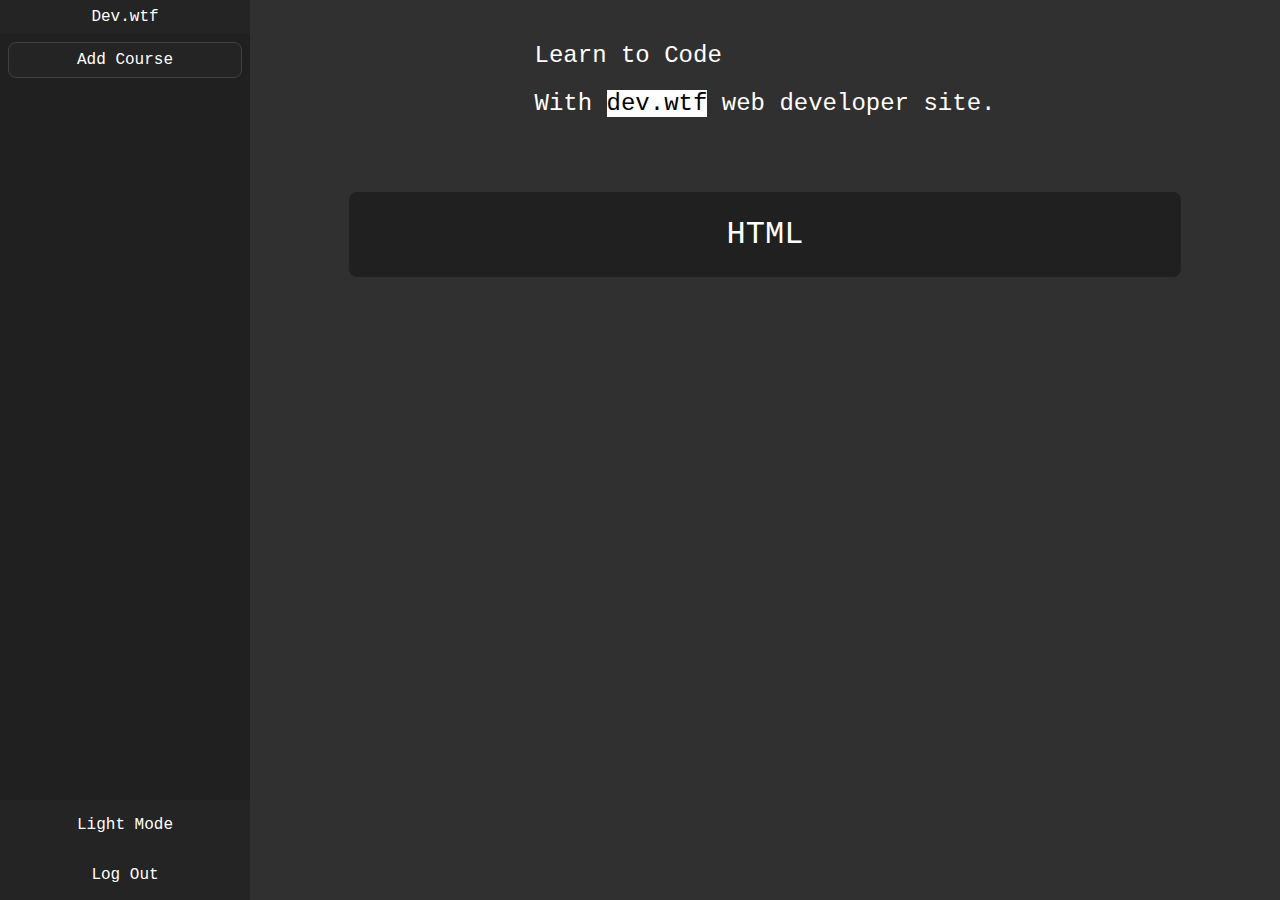
==== index.html @ 186adc70 "Rename main.html to index.html" ====
<!DOCTYPE html>
<html lang="en">

<head>
    <meta charset="UTF-8">
    <meta http-equiv="X-UA-Compatible" content="IE=edge">
    <meta name="viewport" content="width=device-width, initial-scale=1.0">
    <title>Dev.wtf</title>
    <link rel="stylesheet" href="style.css">
</head>

<body>
    <div class="div-parent-a" id="Main">
        <!-- Tools go here -->
        <div class="div-child" id="left-nav">
            <div class="div-logo" id="div-logo">
                <p class="logo" id="logo">
                    Dev.wtf
                </p>
            </div>
            <div class="div-new-section" id="div-new-section">
                <button class="new-section" id="new-section">
                    Add Course
                </button>
            </div>
            <div class="div-settings" id="settings">
                <button class="dark-mode" id="dark-mode" onclick="toggleDarkMode()">
                    Light Mode
                </button>
                <button class="logout" id="logout">
                    Log Out
                </button>
            </div>
        </div>
        <!-- Content goes here -->
        <div class="div-child" id="main">
            <div class="div-content" id="div-content">
                <p class="text-header-a" id="headertext">
                    Learn to Code <br>
                    With <mark class="marker" id="marker"> dev.wtf</mark> web developer site.
                </p>
                <div class="div-main-content" id="div-main-content">
                    <button class="content-a-header" id="content-a-header" onclick="typeWriter()">
                        HTML
                    </button>
                    <p class="content-a" id="content-a"></p>
                </div>
            </div>
        </div>
    </div>
    <script src="main.js"></script>
</body>

</html>
---- style.css ----
/* Universal */
* {
    padding: 0;
    margin: 0;
    font-family: 'Courier New', Courier, monospace;
}

/* Light mode styles */
body {
    background-color: rgb(48, 48, 48);
    color: white;
}

/* Dark mode styles */
.light-mode {
    background-color: white;
    color: black;
}

/* Main Div */
.div-parent-a {
    display: flex;
    /* flexbox */
    flex-direction: row;
}

/* Left Div */
#left-nav {
    display: flex;
    flex-direction: column;
    position: fixed;
    /* fixed position; scrolling doesn't effect */
    flex: 0 0 250px;
    width: 250px;
    min-height: 100%;
    background-color: rgb(32, 32, 32);
}

.div-logo {
    width: 100%;
    text-align: center;
}

.logo {
    padding: 8px;
    margin: 0;
    font-family: 'Courier New', Courier, monospace;
    font-size: 16px;
    background-color: rgb(36, 36, 36);
    color: white;
}

.div-new-section {
    display: flex;
    flex: 1;
    flex-direction: column;
    margin: 8px 0 0 0;
    width: 100%;
    text-align: center;
}

.new-section {
    padding: 8px 0;
    margin: 0 8px;
    font-family: 'Courier New', Courier, monospace;
    font-size: 16px;
    color: white;
    background-color: rgb(36, 36, 36);
    border: solid 1.5px rgb(64, 64, 64);
    border-radius: 8px;
}

.div-settings {
    display: flex;
    flex: 1;
    flex-direction: column;
    position: absolute;
    width: 100%;
    bottom: 0;
}

.dark-mode,
.logout {
    padding: 16px 64px;
    font-family: 'Courier New', Courier, monospace;
    font-size: 16px;
    color: white;
    background-color: rgb(36, 36, 36);
    border: none;
}

/* Right Div */
#main {
    margin-left: 250px;
    flex: 1 0 0;
}

.div-content {
    display: flex;
    flex-direction: column;
    padding: 32px;
    justify-content: center;
    align-items: center;
}

.text-header-a {
    font-size: 24px;
    line-height: 48px;
}

.marker {
    background-color: white;
    color: black;
}

.div-main-content {
    margin: 64px 0 0 0;
    padding: 16px;
    text-align: center;
    border: none;
    border-radius: 8px;
    background-color: rgb(32, 32, 32);
}


.content-a-header {
    padding: 8px 0;
    margin: 0 8px;
    font-family: 'Courier New', Courier, monospace;
    font-size: 32px;
    color: white;
    background-color: rgb(32, 32, 32);
    border: none;
}
.content-a {
    white-space: pre-wrap;
    color: white;
}

@media (max-width: 600px) {
    #left-nav {
        flex: 0 0 0px;
        width: 0;
        display: none;
    }

    #main {
        margin-left: 0;
    }
}

@media (min-width: 1100px) {
    .div-main-content {
        width: 800px;
    }
}
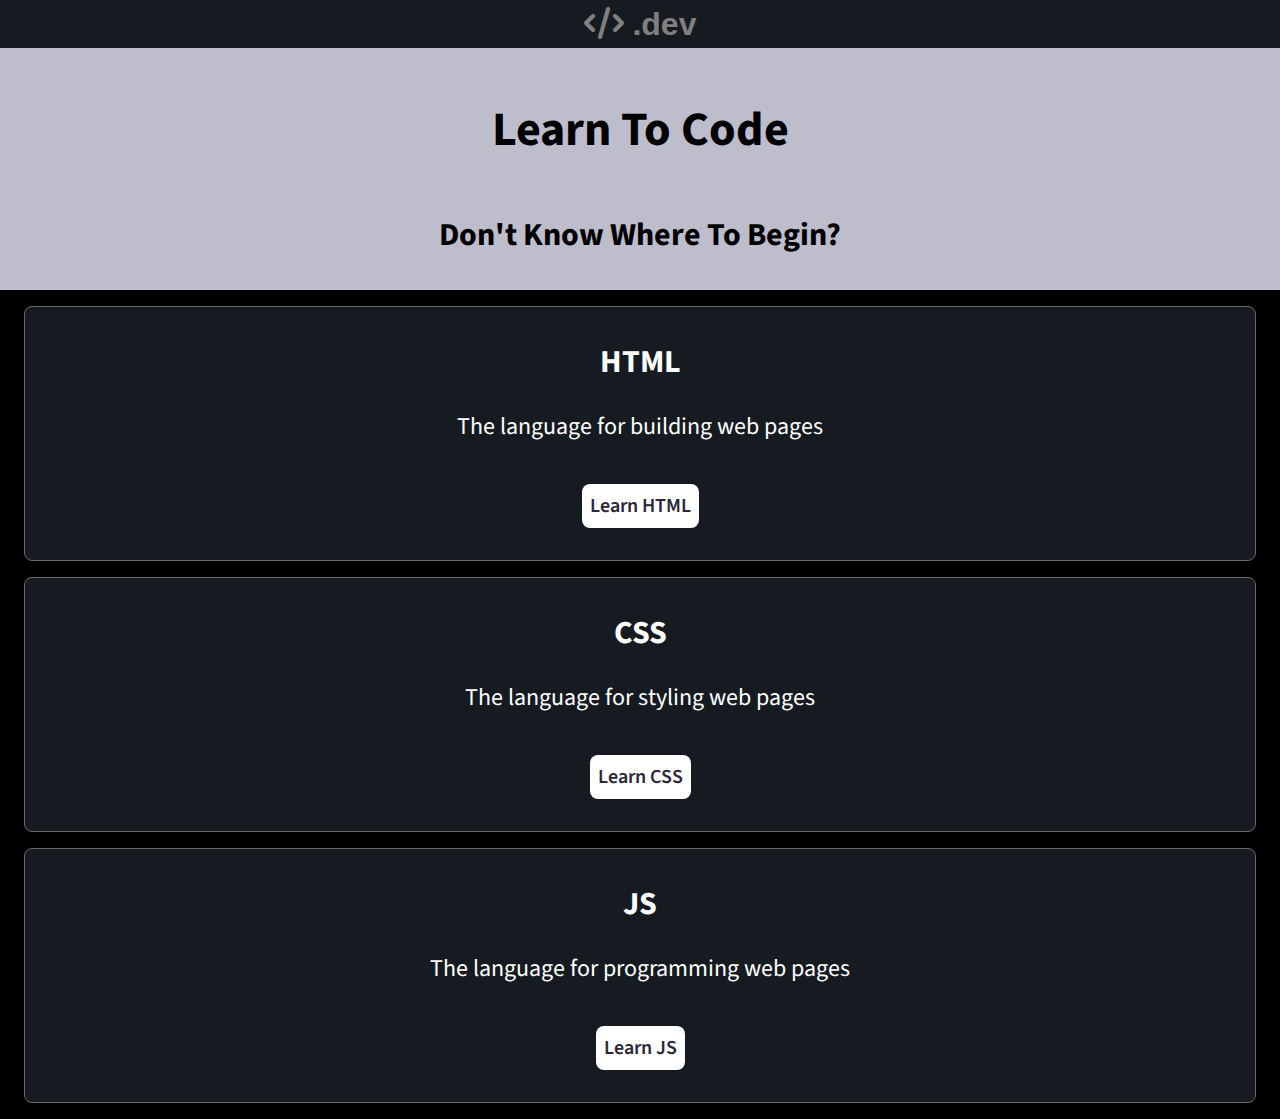
==== commit f85b5db8: "Add files via upload" ====
--- a/index.html
+++ b/index.html
@@ -5,50 +5,69 @@
     <meta charset="UTF-8">
     <meta http-equiv="X-UA-Compatible" content="IE=edge">
     <meta name="viewport" content="width=device-width, initial-scale=1.0">
-    <title>Dev.wtf</title>
+    <title>s2pid.dev</title>
     <link rel="stylesheet" href="style.css">
+    <link rel="stylesheet" href="https://cdnjs.cloudflare.com/ajax/libs/font-awesome/6.2.1/css/all.min.css">
+    <link rel="shortcut icon" href="assets/favicon-brain.ico" type="image/x-icon">
+    <link rel="preconnect" href="https://fonts.googleapis.com">
+    <link rel="preconnect" href="https://fonts.gstatic.com" crossorigin>
+    <link href="https://fonts.googleapis.com/css2?family=Source+Sans+Pro&display=swap" rel="stylesheet">
 </head>
 
 <body>
-    <div class="div-parent-a" id="Main">
-        <!-- Tools go here -->
-        <div class="div-child" id="left-nav">
-            <div class="div-logo" id="div-logo">
-                <p class="logo" id="logo">
-                    Dev.wtf
-                </p>
-            </div>
-            <div class="div-new-section" id="div-new-section">
-                <button class="new-section" id="new-section">
-                    Add Course
-                </button>
-            </div>
-            <div class="div-settings" id="settings">
-                <button class="dark-mode" id="dark-mode" onclick="toggleDarkMode()">
-                    Light Mode
-                </button>
-                <button class="logout" id="logout">
-                    Log Out
-                </button>
-            </div>
+    <section class="root-header" id="header">
+            <a href="index.html">
+                <i class="fa-solid fa-code"></i>
+                .dev
+            </a>
+    </section>
+    <section class="root-body">
+        <div class="cnt-desc">
+            <p class="cnt-desc-header">
+                Learn To Code
+            </p>
+            <p class="cnt-desc-para">
+                Don't Know Where To Begin?
+            </p>
         </div>
-        <!-- Content goes here -->
-        <div class="div-child" id="main">
-            <div class="div-content" id="div-content">
-                <p class="text-header-a" id="headertext">
-                    Learn to Code <br>
-                    With <mark class="marker" id="marker"> dev.wtf</mark> web developer site.
-                </p>
-                <div class="div-main-content" id="div-main-content">
-                    <button class="content-a-header" id="content-a-header" onclick="typeWriter()">
-                        HTML
-                    </button>
-                    <p class="content-a" id="content-a"></p>
-                </div>
-            </div>
+        <div class="cnt-html cnt-box">
+            <p class="cnt-header">
+                HTML
+            </p>
+            <p class="cnt-para">
+                The language for building web pages
+            </p>
+            <a href="index-html.html" class="cnt-link">
+                Learn HTML
+            </a>
         </div>
-    </div>
-    <script src="main.js"></script>
+        <div class="cnt-css cnt-box">
+            <p class="cnt-header">
+                CSS
+            </p>
+            <p class="cnt-para">
+                The language for styling web pages
+            </p>
+            <a href="index-css.html" class="cnt-link">
+                Learn CSS
+            </a>
+        </div>
+        <div class="cnt-js cnt-box">
+            <p class="cnt-header">
+                JS
+            </p>
+            <p class="cnt-para">
+                The language for programming web pages
+            </p>
+            <a href="index-js.html" class="cnt-link">
+                Learn JS
+            </a>
+        </div>
+    </section>
+    <section class="root-footer"></section>
+
+    <!-- This code add javascript to website -->
+    <script src="function.js"></script>
 </body>
 
-</html>
+</html>--- a/style.css
+++ b/style.css
@@ -1,156 +1,104 @@
-/* Universal */
-* {
+body {
+    margin: 0;
     padding: 0;
-    margin: 0;
-    font-family: 'Courier New', Courier, monospace;
+    font-size: 14;
+    font-weight: 400;
+    font-family: system-ui, -apple-system, BlinkMacSystemFont, 'Segoe UI', Roboto, Oxygen, Ubuntu, Cantarell, 'Open Sans', 'Helvetica Neue', sans-serif;
 }
 
-/* Light mode styles */
-body {
-    background-color: rgb(48, 48, 48);
-    color: white;
+/* header box which include logo; links to the home index page */
+.root-header {
+    position: fixed;
+    display: flex;
+    flex-direction: row;
+    justify-content: center;
+    align-items: center;
+    height: 48px;
+    width: 100%;
+    top: 0;
+    background-color: rgba(22, 27, 34, 1);
+    backdrop-filter: blur(8px);
 }
 
-/* Dark mode styles */
-.light-mode {
-    background-color: white;
-    color: black;
+/* change links colors in header div */
+.root-header a {
+    text-decoration: none;
+    font-size: 32px;
+    font-weight: 700;
+    font-family: sans-serif;
+    color: rgb(128, 128, 128);
 }
 
-/* Main Div */
-.div-parent-a {
+/* BODY */
+.root-body {
+    margin-top: 48px;
     display: flex;
-    /* flexbox */
-    flex-direction: row;
+    flex-direction: column;
+    justify-content: center;
+    background-color: #000000;
+    color: #ffffff;
 }
 
-/* Left Div */
-#left-nav {
+/* desc */
+.cnt-desc {
+    margin-bottom: 8px;
+    text-align: center;
+    width: 100%;
+    background-color: #BDBDCB;
+    color: #000000;
+    font-weight: 700;
+    font-family: 'Source Sans Pro', sans-serif;
+}
+
+.cnt-desc-header {
+    font-size: 48px;
+}
+
+.cnt-desc-para {
+    font-size: 32px;
+}
+
+/* html, css */
+.cnt-box {
+    margin: 8px 24px;
     display: flex;
     flex-direction: column;
-    position: fixed;
-    /* fixed position; scrolling doesn't effect */
-    flex: 0 0 250px;
-    width: 250px;
-    min-height: 100%;
-    background-color: rgb(32, 32, 32);
+    align-items: center;
+    background-color: #161B22;
+    border: 1px solid #696969;
+    border-radius: 8px;
+    font-family: 'Source Sans Pro', sans-serif;
 }
 
-.div-logo {
-    width: 100%;
-    text-align: center;
+.cnt-box:last-child {
+margin: 8px 24px 16px 24px;
 }
 
-.logo {
-    padding: 8px;
-    margin: 0;
-    font-family: 'Courier New', Courier, monospace;
-    font-size: 16px;
-    background-color: rgb(36, 36, 36);
-    color: white;
+.cnt-header {
+    margin: 32px 0 0 0;
+    padding: 0;
+    font-size: 32px;
+    font-weight: 700;
 }
 
-.div-new-section {
-    display: flex;
-    flex: 1;
-    flex-direction: column;
-    margin: 8px 0 0 0;
-    width: 100%;
-    text-align: center;
+.cnt-para {
+    font-size: 24px;
 }
 
-.new-section {
-    padding: 8px 0;
-    margin: 0 8px;
-    font-family: 'Courier New', Courier, monospace;
-    font-size: 16px;
-    color: white;
-    background-color: rgb(36, 36, 36);
-    border: solid 1.5px rgb(64, 64, 64);
+.cnt-link {
+    margin: 16px 0 32px 0;
+    padding: 8px;
+    background-color: #ffffff;
+    color: #2B2738;
+    font-size: 20px;
+    font-weight: 600;
+    text-decoration: none;
     border-radius: 8px;
 }
 
-.div-settings {
-    display: flex;
-    flex: 1;
-    flex-direction: column;
-    position: absolute;
-    width: 100%;
-    bottom: 0;
+.cnt-link:hover {
+    background: #000;
+    color: #ffffff;
 }
 
-.dark-mode,
-.logout {
-    padding: 16px 64px;
-    font-family: 'Courier New', Courier, monospace;
-    font-size: 16px;
-    color: white;
-    background-color: rgb(36, 36, 36);
-    border: none;
-}
-
-/* Right Div */
-#main {
-    margin-left: 250px;
-    flex: 1 0 0;
-}
-
-.div-content {
-    display: flex;
-    flex-direction: column;
-    padding: 32px;
-    justify-content: center;
-    align-items: center;
-}
-
-.text-header-a {
-    font-size: 24px;
-    line-height: 48px;
-}
-
-.marker {
-    background-color: white;
-    color: black;
-}
-
-.div-main-content {
-    margin: 64px 0 0 0;
-    padding: 16px;
-    text-align: center;
-    border: none;
-    border-radius: 8px;
-    background-color: rgb(32, 32, 32);
-}
-
-
-.content-a-header {
-    padding: 8px 0;
-    margin: 0 8px;
-    font-family: 'Courier New', Courier, monospace;
-    font-size: 32px;
-    color: white;
-    background-color: rgb(32, 32, 32);
-    border: none;
-}
-.content-a {
-    white-space: pre-wrap;
-    color: white;
-}
-
-@media (max-width: 600px) {
-    #left-nav {
-        flex: 0 0 0px;
-        width: 0;
-        display: none;
-    }
-
-    #main {
-        margin-left: 0;
-    }
-}
-
-@media (min-width: 1100px) {
-    .div-main-content {
-        width: 800px;
-    }
-}+/* .root-footer {} */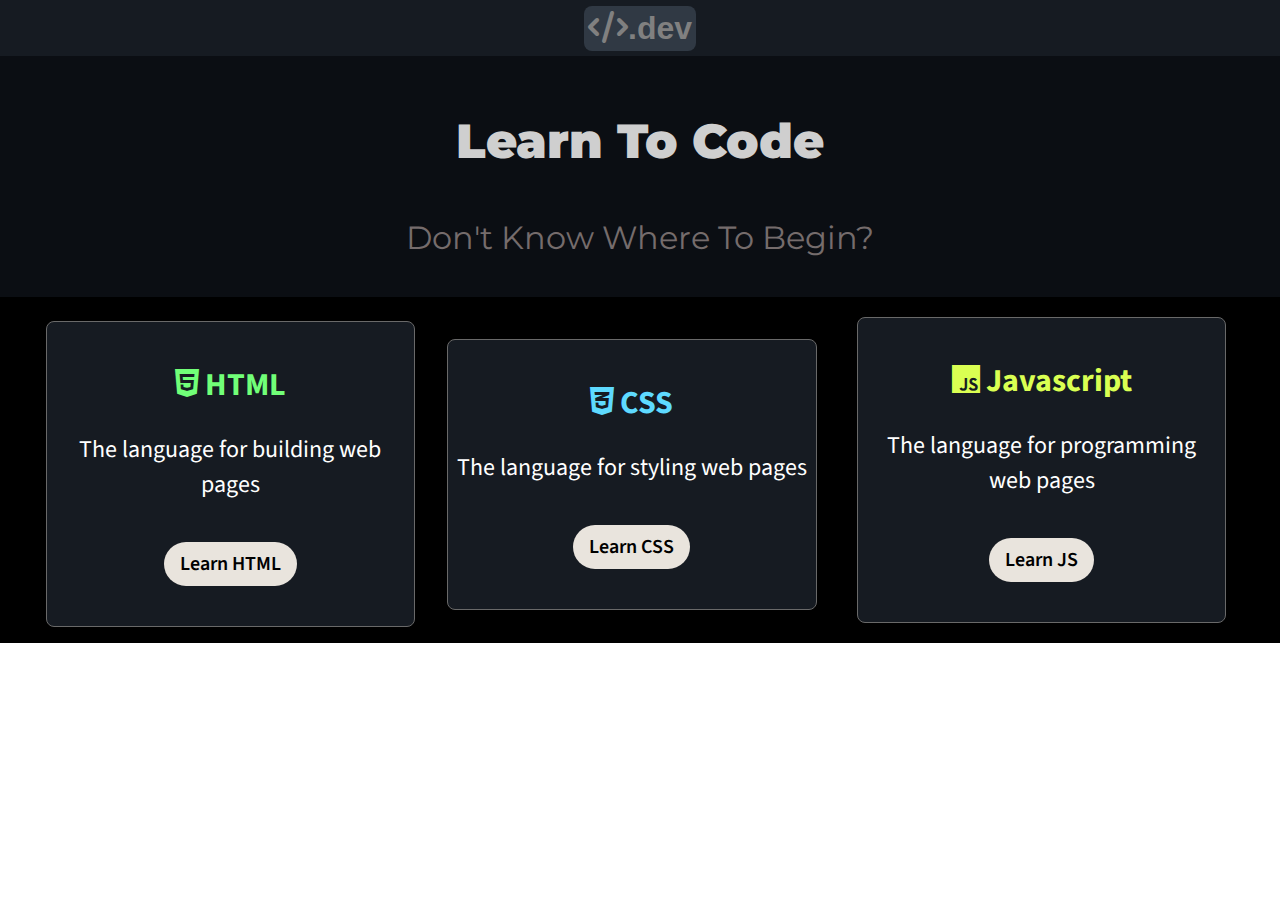
==== commit 747a053c: "Add files via upload" ====
--- a/index.html
+++ b/index.html
@@ -11,17 +11,18 @@
     <link rel="shortcut icon" href="assets/favicon-brain.ico" type="image/x-icon">
     <link rel="preconnect" href="https://fonts.googleapis.com">
     <link rel="preconnect" href="https://fonts.gstatic.com" crossorigin>
-    <link href="https://fonts.googleapis.com/css2?family=Source+Sans+Pro&display=swap" rel="stylesheet">
+    <link
+        href="https://fonts.googleapis.com/css2?family=Montserrat:wght@400;700;900&family=Source+Sans+Pro:wght@400;700;900&display=swap"
+        rel="stylesheet">
 </head>
 
 <body>
-    <section class="root-header" id="header">
-            <a href="index.html">
-                <i class="fa-solid fa-code"></i>
-                .dev
-            </a>
-    </section>
-    <section class="root-body">
+    <header class="root-header" id="header">
+        <a href="index.html" id="header_a">
+            <i class="fa-solid fa-code"></i>.dev
+        </a>
+    </header>
+    <main class="root-body">
         <div class="cnt-desc">
             <p class="cnt-desc-header">
                 Learn To Code
@@ -30,41 +31,44 @@
                 Don't Know Where To Begin?
             </p>
         </div>
-        <div class="cnt-html cnt-box">
-            <p class="cnt-header">
-                HTML
-            </p>
-            <p class="cnt-para">
-                The language for building web pages
-            </p>
-            <a href="index-html.html" class="cnt-link">
-                Learn HTML
-            </a>
+        <div class="cnt">
+            <div class="cnt-html cnt-box">
+                <p class="cnt-header-html cnt-header">
+                    <i class="fa-brands fa-html5"></i> HTML
+                </p>
+                <p class="cnt-para">
+                    The language for building web pages
+                </p>
+                <a href="index-html.html" class="cnt-link-html cnt-link">
+                    Learn HTML
+                </a>
+            </div>
+            <div class="cnt-css cnt-box">
+                <p class="cnt-header-css cnt-header">
+                    <i class="fa-brands fa-css3-alt"></i> CSS
+                </p>
+                <p class="cnt-para">
+                    The language for styling web pages
+                </p>
+                <a href="index-css.html" class="cnt-link-css cnt-link">
+                    Learn CSS
+                </a>
+            </div>
+            <div class="cnt-js cnt-box">
+                <p class="cnt-header-js cnt-header">
+                    <i class="fa-brands fa-js"></i> Javascript
+                </p>
+                <p class="cnt-para">
+                    The language for programming web pages
+                </p>
+                <a href="index-js.html" class="cnt-link-js cnt-link">
+                    Learn JS
+                </a>
+            </div>
         </div>
-        <div class="cnt-css cnt-box">
-            <p class="cnt-header">
-                CSS
-            </p>
-            <p class="cnt-para">
-                The language for styling web pages
-            </p>
-            <a href="index-css.html" class="cnt-link">
-                Learn CSS
-            </a>
-        </div>
-        <div class="cnt-js cnt-box">
-            <p class="cnt-header">
-                JS
-            </p>
-            <p class="cnt-para">
-                The language for programming web pages
-            </p>
-            <a href="index-js.html" class="cnt-link">
-                Learn JS
-            </a>
-        </div>
-    </section>
-    <section class="root-footer"></section>
+
+    </main>
+    <footer class="root-footer"></footer>
 
     <!-- This code add javascript to website -->
     <script src="function.js"></script>
--- a/style.css
+++ b/style.css
@@ -1,9 +1,6 @@
 body {
     margin: 0;
     padding: 0;
-    font-size: 14;
-    font-weight: 400;
-    font-family: system-ui, -apple-system, BlinkMacSystemFont, 'Segoe UI', Roboto, Oxygen, Ubuntu, Cantarell, 'Open Sans', 'Helvetica Neue', sans-serif;
 }
 
 /* header box which include logo; links to the home index page */
@@ -13,25 +10,29 @@
     flex-direction: row;
     justify-content: center;
     align-items: center;
-    height: 48px;
+    height: 56px;
     width: 100%;
     top: 0;
     background-color: rgba(22, 27, 34, 1);
-    backdrop-filter: blur(8px);
+    -webkit-backdrop-filter: blur(10px);
+    backdrop-filter: blur(10px);
 }
 
 /* change links colors in header div */
 .root-header a {
+    padding: 4px;
     text-decoration: none;
     font-size: 32px;
     font-weight: 700;
     font-family: sans-serif;
+    background-color: rgb(48, 57, 68);
     color: rgb(128, 128, 128);
+    border-radius: 8px;
 }
 
 /* BODY */
 .root-body {
-    margin-top: 48px;
+    margin-top: 56px;
     display: flex;
     flex-direction: column;
     justify-content: center;
@@ -42,28 +43,39 @@
 /* desc */
 .cnt-desc {
     margin-bottom: 8px;
+    padding: 8px;
     text-align: center;
-    width: 100%;
-    background-color: #BDBDCB;
-    color: #000000;
-    font-weight: 700;
-    font-family: 'Source Sans Pro', sans-serif;
+    font-family: 'Montserrat', sans-serif;
+    background-color: #0b0e13;
 }
 
 .cnt-desc-header {
     font-size: 48px;
+    font-weight: 900;
+    color: #cfcfcf;
 }
 
 .cnt-desc-para {
     font-size: 32px;
+    color: #756c6c;
 }
 
 /* html, css */
+.cnt {
+    display: flex;
+    flex-wrap: wrap;
+    justify-content: center;
+    align-items: center;
+    width: 100%;
+}
 .cnt-box {
     margin: 8px 24px;
+    padding: 8px;
     display: flex;
     flex-direction: column;
     align-items: center;
+    text-align: center;
+    width: 100%;
     background-color: #161B22;
     border: 1px solid #696969;
     border-radius: 8px;
@@ -74,6 +86,7 @@
 margin: 8px 24px 16px 24px;
 }
 
+/* content header */
 .cnt-header {
     margin: 32px 0 0 0;
     padding: 0;
@@ -81,19 +94,32 @@
     font-weight: 700;
 }
 
+/* specific header */
+.cnt-header-html {
+    color: #71ff78;
+}
+.cnt-header-css {
+    color: #5edaff;
+}
+.cnt-header-js {
+    color: #DAFF52;
+}
+
+/* content paragraph */
 .cnt-para {
     font-size: 24px;
 }
 
+/* content link */
 .cnt-link {
     margin: 16px 0 32px 0;
-    padding: 8px;
-    background-color: #ffffff;
-    color: #2B2738;
+    padding: 8px 16px;
+    background-color: #e9e4dd ;
+    color: #000;
     font-size: 20px;
     font-weight: 600;
     text-decoration: none;
-    border-radius: 8px;
+    border-radius: 32px;
 }
 
 .cnt-link:hover {
@@ -101,4 +127,18 @@
     color: #ffffff;
 }
 
-/* .root-footer {} */+/* .root-footer {} */
+
+/* Media Queries */
+@media screen and (min-width: 768px) {
+    .cnt-box {
+        margin: 16px;
+        width: calc(50% - 50px);
+    }
+}
+@media screen and (min-width: 1024px) {
+    .cnt-box {
+        margin: 16px;
+        width: calc(33.33% - 75px);
+    }
+}